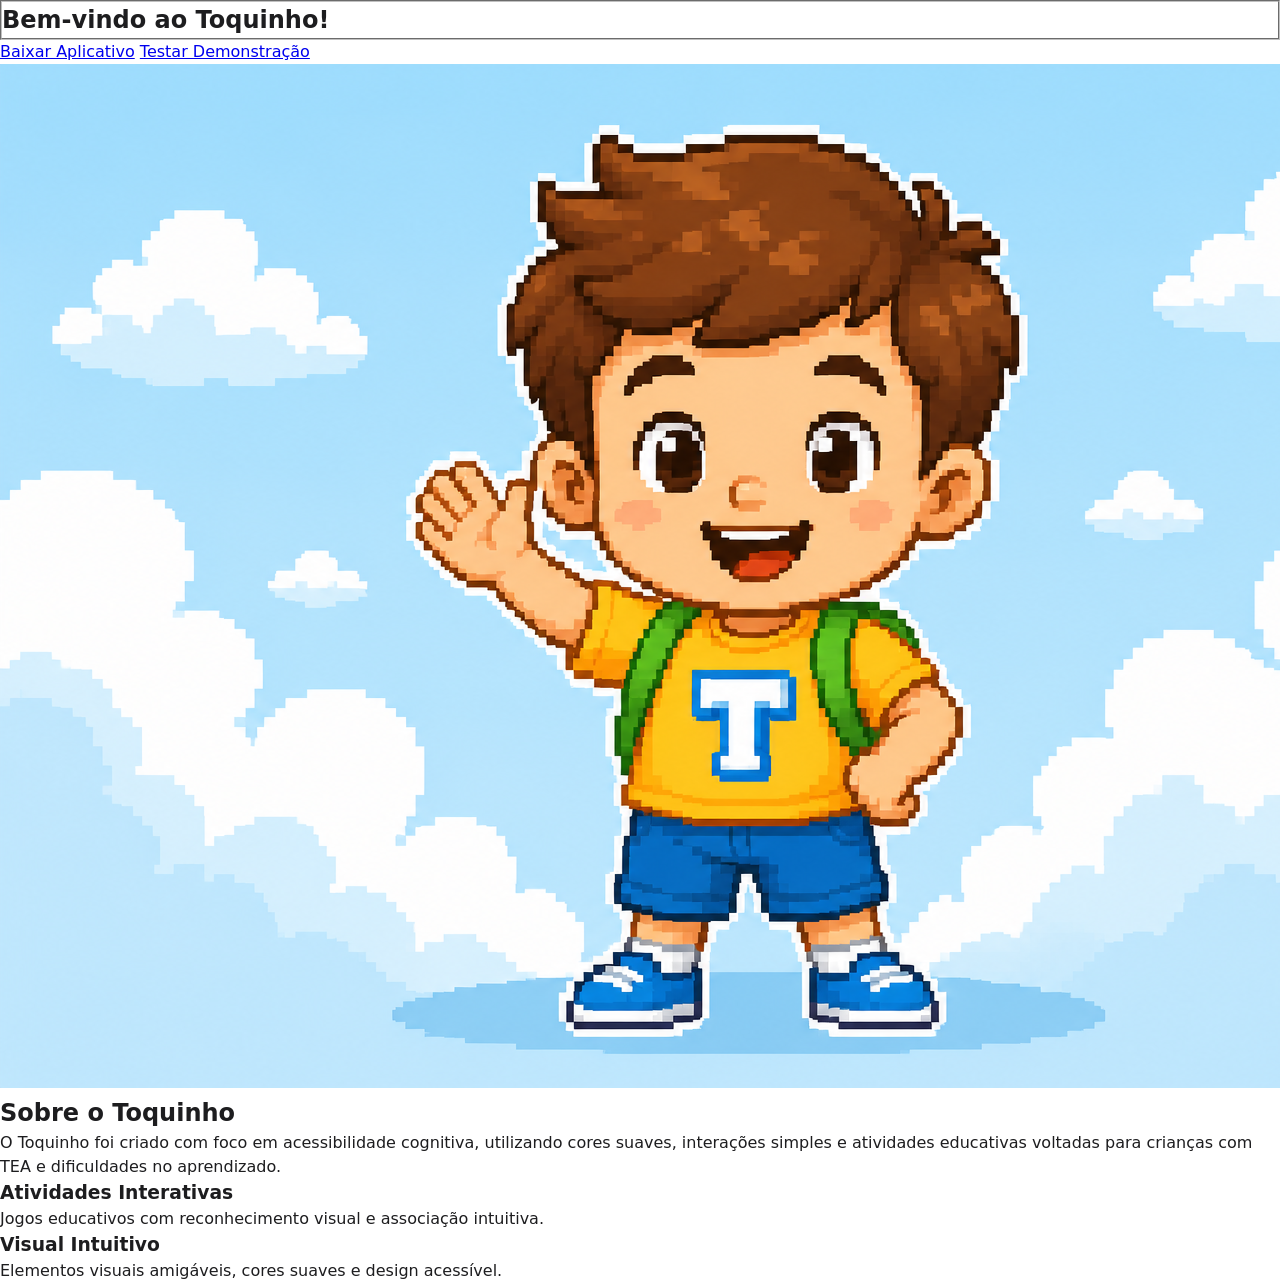
==== Pages html/index.html @ 036e1aa0 "initial commit" ====
<!DOCTYPE html>
<html lang="pt-BR">
<head>
    <meta charset="utf-8">
    <meta name="viewport" content="width=device-width, initial-scale=1">
    <title>Toquinho</title>
    <meta name="description" content="...">
    <link rel="stylesheet" href="../css/base.css">
    <link rel="stylesheet" href="../css/index.css">
</head>
<body>


<main>
    <!-- Conteúdo principal -->
    <section class="hero">
        <div class="hero-texto">
            <fieldset>
                <h1>Bem-vindo ao Toquinho!</h1>
            </fieldset>

            <div class="botoes">
                <a href="download.html" class="botao-download">Baixar Aplicativo</a>
                <a href="niveis.html" class="botao-demonstracao">Testar Demonstração</a>
            </div>
        </div>
        
        <div class="hero-imagem">
            <img src="/assets/images/hero.png" alt="Imagem do Toquinho" >
        </div>
    </section>
        
        <!-- Sobre -->
        <section class="sobre">
            <h2>Sobre o Toquinho</h2>
            <p>
                O Toquinho foi criado com foco em acessibilidade cognitiva,
                utilizando cores suaves, interações simples e atividades educativas
                voltadas para crianças com TEA e dificuldades no aprendizado.
            </p>
        </section>

        <!--FUNCIONALIDADES-->
        <section class="funcionalidades">
            <div class="card">
                <h3>Atividades Interativas</h3>
                <p>
                    Jogos educativos com reconhecimento visual
                    e associação intuitiva.
                </p>
            </div>

            <div class="card">
                <h3>Visual Intuitivo</h3>
                <p>
                    Elementos visuais amigáveis,
                    cores suaves e design acessível.
                </p>
            </div>
        </section>
    </main>
</body>
<script src="/js/script.js"></script>
</html>
---- css/base.css ----
/* Paleta de cores -  compartilhado com outros arquivos CSS */
:root {
    --bg: #e8f5e9;        /* verde bem claro */
    --primary: #4CAF50;   /* verde principal */
    --secondary: #81C784; /* verde suave */
    --text: #2e2e2e;
    --card: #ffffff;
    --muted: #dddddd;
}
---- css/index.css ----
* {
  margin: 0;
  padding: 0;
  box-sizing: border-box;
}

body {
    min-height: 100svh;
    background-color: #ffffff;
    font-family: system-ui, -apple-system, BlinkMacSystemFont, 'Segoe UI', Roboto, Oxygen, Ubuntu, Cantarell, 'Open Sans', 'Helvetica Neue', sans-serif;
    color: #1d1d1f;
    line-height: 1.5;
}

/* Header / Navegação */
.navbar {
    display: flex;
    justify-content: space-between;
    align-items: center;
    padding: 20px 40px;
    max-width: 1200px;
    margin: 0 auto;
    flex-wrap: wrap;
    gap: 20px;
}

.logo {
    font-size: 24px;
    font-weight: 700;
    letter-spacing: -0.5px;
    background: linear-gradient(135deg, #1d1d1f, #86868b);
    -webkit-background-clip: text;
    background-clip: text;
    color: transparent;
}
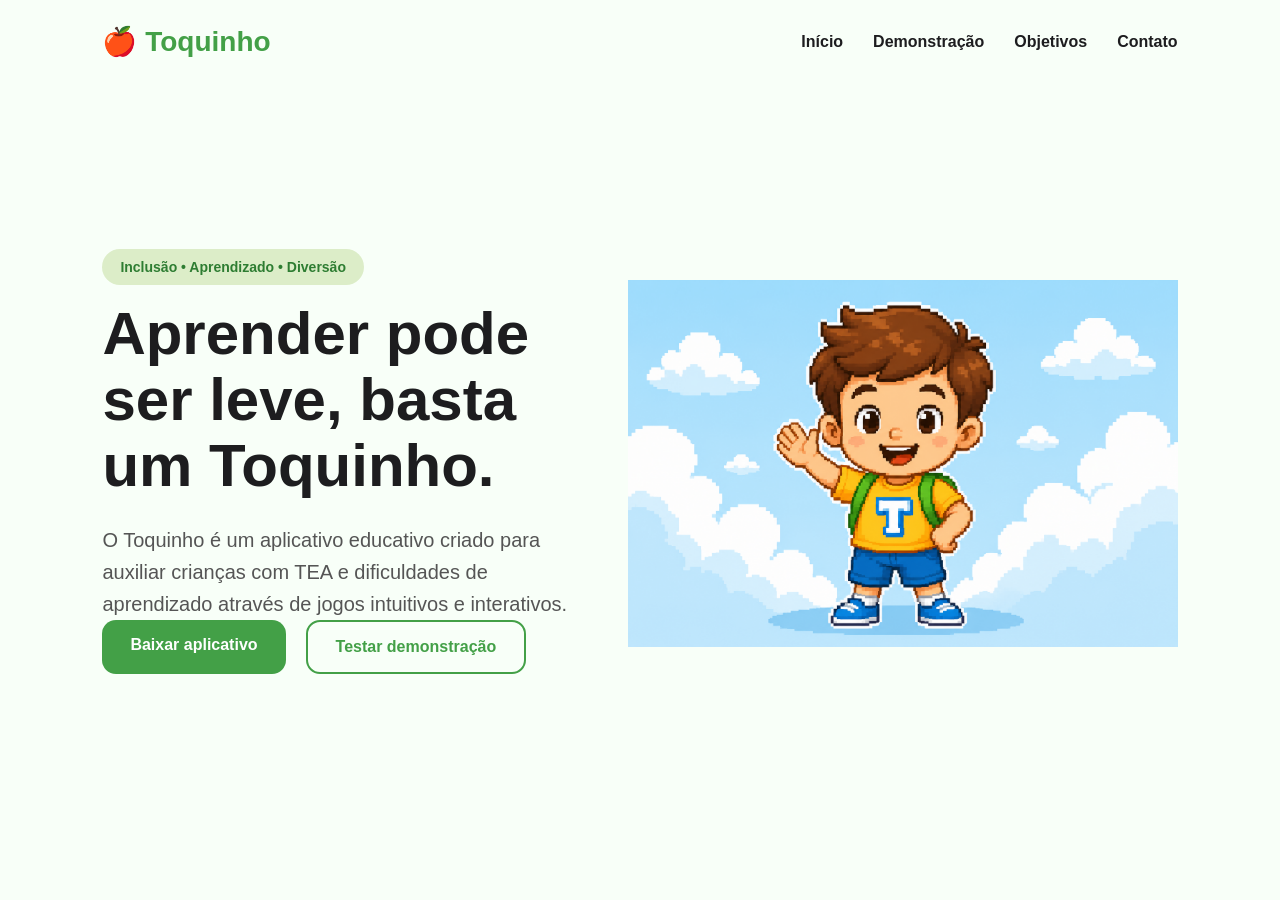
==== commit e7a407b1: "re-design homepage" ====
--- a/Pages html/index.html
+++ b/Pages html/index.html
@@ -1,64 +1,78 @@
 <!DOCTYPE html>
 <html lang="pt-BR">
 <head>
-    <meta charset="utf-8">
-    <meta name="viewport" content="width=device-width, initial-scale=1">
+    <meta charset="UTF-8">
+    <meta name="viewport" content="width=device-width, initial-scale=1.0">
+
     <title>Toquinho</title>
-    <meta name="description" content="...">
-    <link rel="stylesheet" href="../css/base.css">
-    <link rel="stylesheet" href="../css/index.css">
+
+    <meta name="description" content="Aplicativo educativo voltado para crianças com TEA e dificuldades de aprendizado.">
+
+    <link rel="stylesheet" href="/css/base.css">
+    <link rel="stylesheet" href="/css/index.css">
 </head>
+
 <body>
 
+    <!-- NAVBAR -->
+    <header class="navbar">
 
-<main>
-    <!-- Conteúdo principal -->
-    <section class="hero">
-        <div class="hero-texto">
-            <fieldset>
-                <h1>Bem-vindo ao Toquinho!</h1>
-            </fieldset>
+        <div class="logo">
+            🍎 Toquinho
+        </div>
 
-            <div class="botoes">
-                <a href="download.html" class="botao-download">Baixar Aplicativo</a>
-                <a href="niveis.html" class="botao-demonstracao">Testar Demonstração</a>
+        <nav class="nav-links">
+            <a href="#">Início</a>
+            <a href="#">Demonstração</a>
+            <a href="#">Objetivos</a>
+            <a href="#">Contato</a>
+        </nav>
+
+    </header>
+
+    <!-- HERO -->
+    <main class="hero">
+
+        <section class="hero-text">
+
+            <span class="tag">
+                Inclusão • Aprendizado • Diversão
+            </span>
+
+            <h1>
+                Aprender pode ser leve,
+                basta um Toquinho.
+            </h1>
+
+            <p>
+                O Toquinho é um aplicativo educativo
+                criado para auxiliar crianças com TEA
+                e dificuldades de aprendizado através
+                de jogos intuitivos e interativos.
+            </p>
+
+            <div class="hero-buttons">
+
+                <a href="#" class="btn-primary">
+                    Baixar aplicativo
+                </a>
+
+                <a href="/Pages html/niveis.html" class="btn-secondary">
+                    Testar demonstração
+                </a>
+
             </div>
-        </div>
-        
-        <div class="hero-imagem">
-            <img src="/assets/images/hero.png" alt="Imagem do Toquinho" >
-        </div>
-    </section>
-        
-        <!-- Sobre -->
-        <section class="sobre">
-            <h2>Sobre o Toquinho</h2>
-            <p>
-                O Toquinho foi criado com foco em acessibilidade cognitiva,
-                utilizando cores suaves, interações simples e atividades educativas
-                voltadas para crianças com TEA e dificuldades no aprendizado.
-            </p>
+
         </section>
 
-        <!--FUNCIONALIDADES-->
-        <section class="funcionalidades">
-            <div class="card">
-                <h3>Atividades Interativas</h3>
-                <p>
-                    Jogos educativos com reconhecimento visual
-                    e associação intuitiva.
-                </p>
-            </div>
+        <!-- IMAGEM -->
+        <section class="hero-image">
 
-            <div class="card">
-                <h3>Visual Intuitivo</h3>
-                <p>
-                    Elementos visuais amigáveis,
-                    cores suaves e design acessível.
-                </p>
-            </div>
+            <img src="/assets/images/hero.png" alt="Imagem do aplicativo Toquinho">
+
         </section>
+
     </main>
+
 </body>
-<script src="/js/script.js"></script>
 </html>
--- a/css/index.css
+++ b/css/index.css
@@ -1,35 +1,145 @@
 * {
-  margin: 0;
-  padding: 0;
-  box-sizing: border-box;
+    margin: 0;
+    padding: 0;
+    box-sizing: border-box;
+  }
+  
+body {
+    background: #f8fff8;
+    font-family: Arial, Helvetica, sans-serif;
+    color: #1d1d1f;
+}
+  
+  /* NAVBAR / Navegação inspirado no site */
+
+  .navbar {
+      width: 100%;
+      padding: 25px 8%;
+      display: flex;
+      justify-content: space-between;
+      align-items: center;
+  }
+  
+  .logo {
+      font-size: 28px;
+      font-weight: bold;
+      color: #43a047;
+  }
+
+  .nav-links {
+    display: flex;
+    gap: 30px;
+  }
+
+  .nav-links a {
+    text-decoration: none;
+    color: #1d1d1f;
+    font-weight: 600;
+    transition: 0.3s;
+  }
+
+  /* HERO */
+
+  .hero {
+    width: 100%;
+    min-height: 85vh;
+    display: flex;
+    align-items: center;
+    justify-content: space-between;
+    padding: 40px 8%;
+    gap: 40px;
+  }
+
+  /* TEXTO */
+
+  .hero-text {
+    flex: 1;
+  }
+
+  .tag {
+    background: #dcedc8;
+    color: #2e7d32;
+    padding: 10px 18px;
+    border-radius: 999px;
+    font-size: 14px;
+    font-weight: bold;
+  }
+
+  .hero-text h1 {
+    font-size: 60px;
+    line-height: 1.1;
+    margin-top: 25px;
+    margin-bottom: 25px;
+  }
+
+  .hero-text p {
+    font-size: 20px;
+    color: #555;
+    line-height: 1.6;
+    max-width: 600px;
+  }
+
+  /* BOTÕES */
+
+  .hero-buttons {
+    display: flex;
+    gap: 20px;
+  }
+
+.btn-primary,
+.btn-secondary {
+  padding: 16px 28px;
+  border-radius: 14px;
+  text-decoration: none;
+  font-weight: bold;
+  transition: 0.3s;
 }
 
-body {
-    min-height: 100svh;
-    background-color: #ffffff;
-    font-family: system-ui, -apple-system, BlinkMacSystemFont, 'Segoe UI', Roboto, Oxygen, Ubuntu, Cantarell, 'Open Sans', 'Helvetica Neue', sans-serif;
-    color: #1d1d1f;
-    line-height: 1.5;
+.btn-primary {
+  background: #43a047;
+  color: white;
 }
 
-/* Header / Navegação */
-.navbar {
-    display: flex;
-    justify-content: space-between;
-    align-items: center;
-    padding: 20px 40px;
-    max-width: 1200px;
-    margin: 0 auto;
-    flex-wrap: wrap;
-    gap: 20px;
+.btn-primary:hover {
+  background: #2e7d32;
 }
 
-.logo {
-    font-size: 24px;
-    font-weight: 700;
-    letter-spacing: -0.5px;
-    background: linear-gradient(135deg, #1d1d1f, #86868b);
-    -webkit-background-clip: text;
-    background-clip: text;
-    color: transparent;
+.btn-secondary {
+  border: 2px solid #43a047;
+  color: #43a047;
+}
+
+.btn-secondary:hover {
+  background: #43a047;
+  color: white;
+}
+
+/* IMAGEM */
+
+.hero-image img {
+  width: 100%;
+  max-width: 550px;
+}
+
+/* RESPONSIVO */
+
+@media (max-width: 900px) {
+
+  .hero {
+    flex-direction: column;
+    text-align: center;
+  }
+
+  .hero-buttons {
+    justify-content: center;
+    flex-wrap: wrap;
+  }
+
+  .hero-text h1 {
+    font-size: 42px;
+  }
+
+  .nav-links {
+    display: none;
+  }
 }
